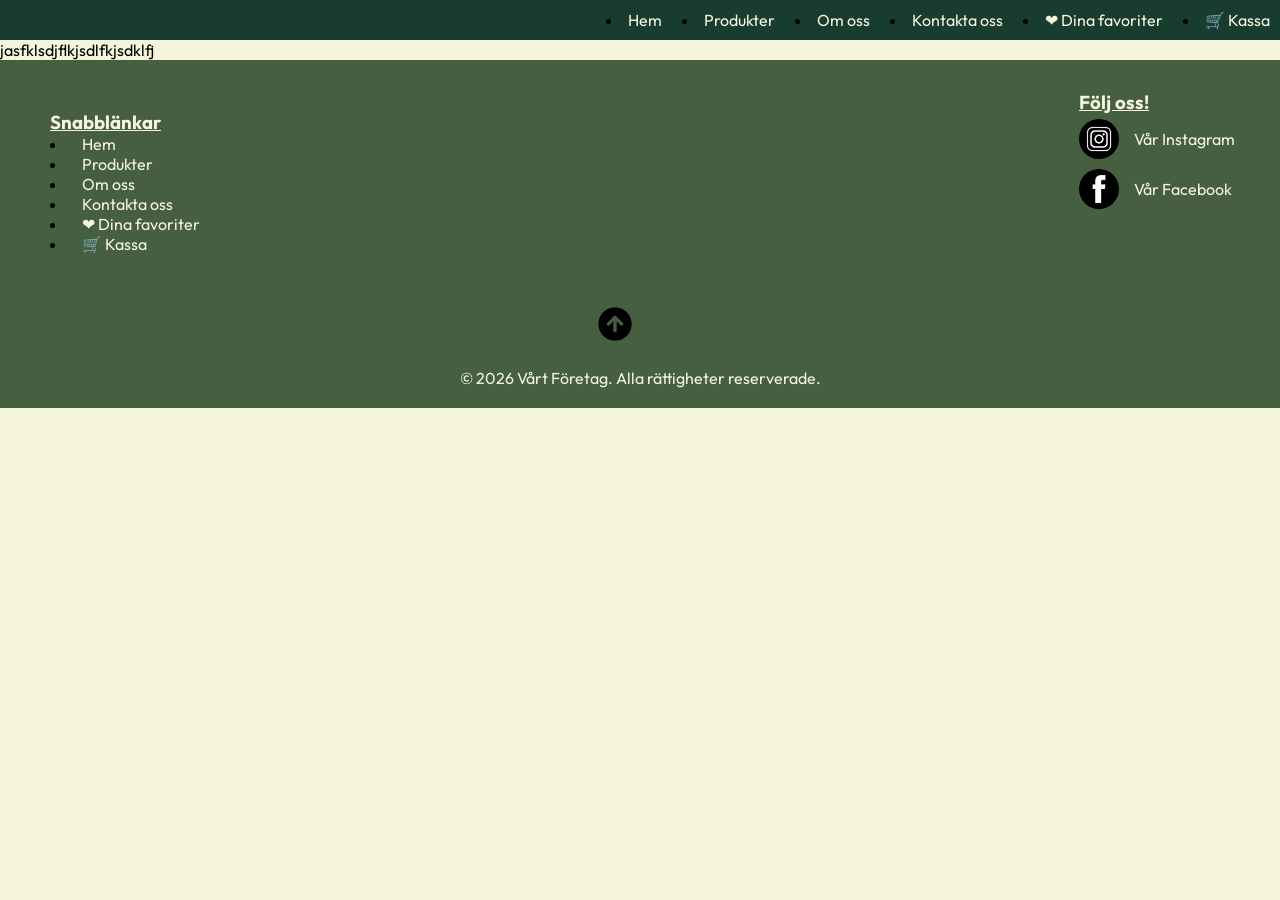
==== cart.html @ 0d328f8c "Merge branch 'catalog/fanny' of https://github.com/fannybackberg05-cpu/inlamning-ecom into catalog/f" ====
<!DOCTYPE html>
<html lang="sv">
<head>
    <meta charset="UTF-8">
    <meta name="viewport" content="width=device-width, initial-scale=1.0">
    <title>Document</title>
    <link rel="stylesheet" href="cart.css">
    <script src="cart.js" defer></script>
</head>
<body>
     <!-- NAVIGATION -->
    <header>
      <nav class="nav">
        <li><a href="index.html">Hem</a></li>
        <li><a href="catalog.html">Produkter</a></li>
        <li><a href="index.html#about">Om oss</a></li>
        <li><a href="index.html#contact">Kontakta oss</a></li>
        <li><a href="favo.html">❤︎ Dina favoriter</a></li>
        <li><a href="cart.html">🛒 Kassa</a></li>
      </nav>

       <!-- MOBILMENY -->
      <button class="mobil-menu" type="button" aria-label="Öppna menyn">
        <img src="Images/hamburger.png" alt="" />
      </button>
    </header>

    <h1>Kassa</h1>

    <p>jasfklsdjflkjsdlfkjsdklfj</p>



        <!-- FOOTER -->
    <footer class="footer" id="contact">
      <div class="social">
        <nav class="nav-bottom">
          <h3>Snabblänkar</h3>
          <li><a href="index.html">Hem</a></li>
          <li><a href="catalog.html">Produkter</a></li>
          <li><a href="index.html#about">Om oss</a></li>
          <li><a href="index.html#contact">Kontakta oss</a></li>
          <li><a href="favo.html">❤︎ Dina favoriter</a></li>
          <li><a href="cart.html">🛒 Kassa</a></li>
        </nav>

        <div class="social-media">
          <h3>Följ oss!</h3>
          <a href="https://www.instagram.com/" target="_blank">
            <img src="Images/instagram.png" alt="Instagram" />
            <span>Vår Instagram</span>
          </a>

          <a href="https://facebook.se/" target="_blank">
            <img src="Images/facebook.png" alt="Facebook" />
            <span>Vår Facebook</span>
          </a>
        </div>
      </div>
      <div class="arrow">
        <a href="index.html" class="pil">
          <img src="Images/up-arrow.png" alt="Tillbaka till toppen" />
        </a>
      </div>
      <p>&copy; 2026 Vårt Företag. Alla rättigheter reserverade.</p>
    </footer>
</body>
</html>
---- cart.css ----
@import url('https://fonts.googleapis.com/css2?family=Outfit:wght@100..900&family=Syne:wght@400..800&display=swap');
* {
  box-sizing: border-box;
  margin: 0;
  padding: 0;
}
html,body {
  margin: 0;
  background-color: beige;
  width: 100%;
  overflow-x: hidden;
  font-family: 'Outfit', sans-serif;
}
.mobil-menu {
  display: none;
}
.nav {
  position: absolute;
  background-color: #183d30;
  top: 0;
  width: 100%;
  display: flex;
  justify-content: right;
  gap: 20px;
  padding: 10px;
}
.nav a {
  text-decoration: none;
  color: beige;
}
footer {
  background-color: #455f40;
}
.footer p {
  color: beige;
  text-align: center;
  padding: 20px;
}

.social {
  display: flex;
  justify-content: space-between;
  align-items: flex-start;
  padding: 30px;
  gap: 20px;
}

.social-media {
  display: flex;
  flex-direction: column;
}

.social-media img {
  width: 40px;
  height: 40px;
  border-radius: 50px;
}

.arrow img {
  width: 40px;
  height: 40px;
}
.arrow {
  display: grid;
  justify-content: center;
  padding-right: 50px;
}
.nav-bottom {
  display: flex;
  flex-direction: column;
  padding: 20px;
}
.social-media a {
  display: flex;
  align-items: center;
  text-decoration: none;
}
.social-media span {
  color: beige;
  padding: 15px;
  
}

.nav-bottom a {
  color: beige;
  margin: 10px;
  text-decoration: none;
  cursor: pointer;
}
.social h3 {
  text-decoration: underline;
  color: beige;
}

@media (max-width: 600px) {

.nav {
    display: none;
    
  }
.nav.open {
    display: block;
  }
.mobil-menu {
  display: block;
  position: absolute;
  top: 10px;
  right: 10px;
  cursor: pointer;
}

.mobil-menu img {
  width: 30px;
  height: 30px;
}
 
}
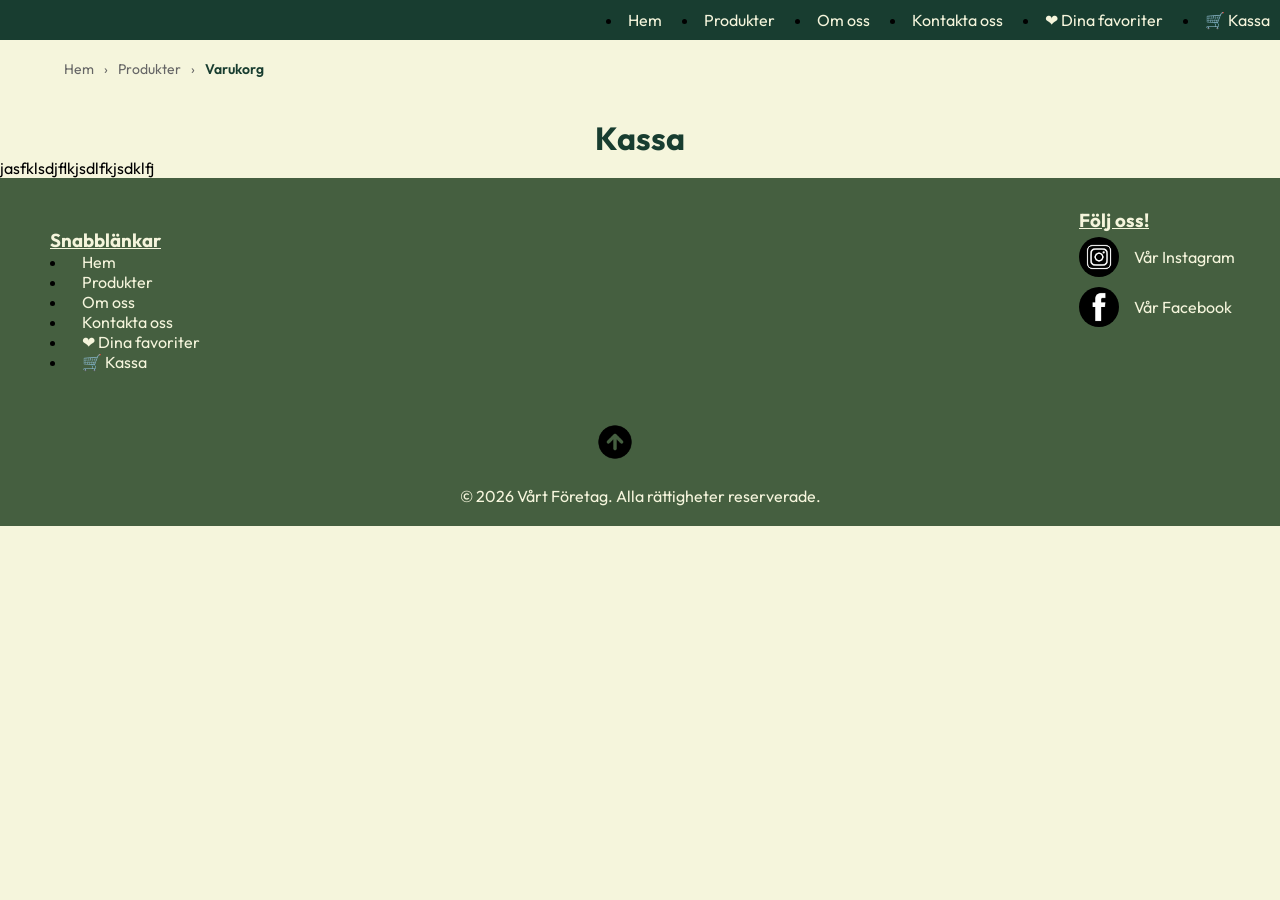
==== commit 5d0bec9f: "Merge branch 'main' into catalog/fanny" ====
--- a/cart.html
+++ b/cart.html
@@ -5,7 +5,7 @@
     <meta name="viewport" content="width=device-width, initial-scale=1.0">
     <title>Document</title>
     <link rel="stylesheet" href="cart.css">
-    <script src="cart.js" defer></script>
+    <script type="module" src="cart.js" defer></script> <!-- lagt till type module-->
 </head>
 <body>
      <!-- NAVIGATION -->
@@ -25,8 +25,18 @@
       </button>
     </header>
 
-    <h1>Kassa</h1>
-
+ 
+  
+    
+ <!-- breadcrumb -->
+  <nav class="breadcrumb" aria-label="Brödsmulenavigering">
+  <a href="index.html">Hem</a>
+  <span aria-hidden="true">›</span>
+  <a href="catalog.html">Produkter</a>
+  <span aria-hidden="true">›</span>
+  <span aria-current="page">Varukorg</span>
+</nav>
+<h1>Kassa</h1>
     <p>jasfklsdjflkjsdlfkjsdklfj</p>
 
 
--- a/cart.css
+++ b/cart.css
@@ -27,6 +27,36 @@
 .nav a {
   text-decoration: none;
   color: beige;
+}
+.breadcrumb {
+  display: flex;
+  align-items: center;
+  gap: 10px;
+  padding: 20px 5%;
+  font-size: 14px;
+  color: #666;
+  padding-top: 60px;
+}
+
+.breadcrumb a {
+  color: #666;
+  text-decoration: none;
+}
+
+.breadcrumb a:hover {
+  text-decoration: underline;
+  color: #183d30;
+}
+
+.breadcrumb [aria-current="page"] {
+  color: #183d30;
+  font-weight: 600;
+}
+h1 {
+  text-align: center;
+  margin-top: 20px;
+  font-size: 2rem;
+  color: #183d30;
 }
 footer {
   background-color: #455f40;
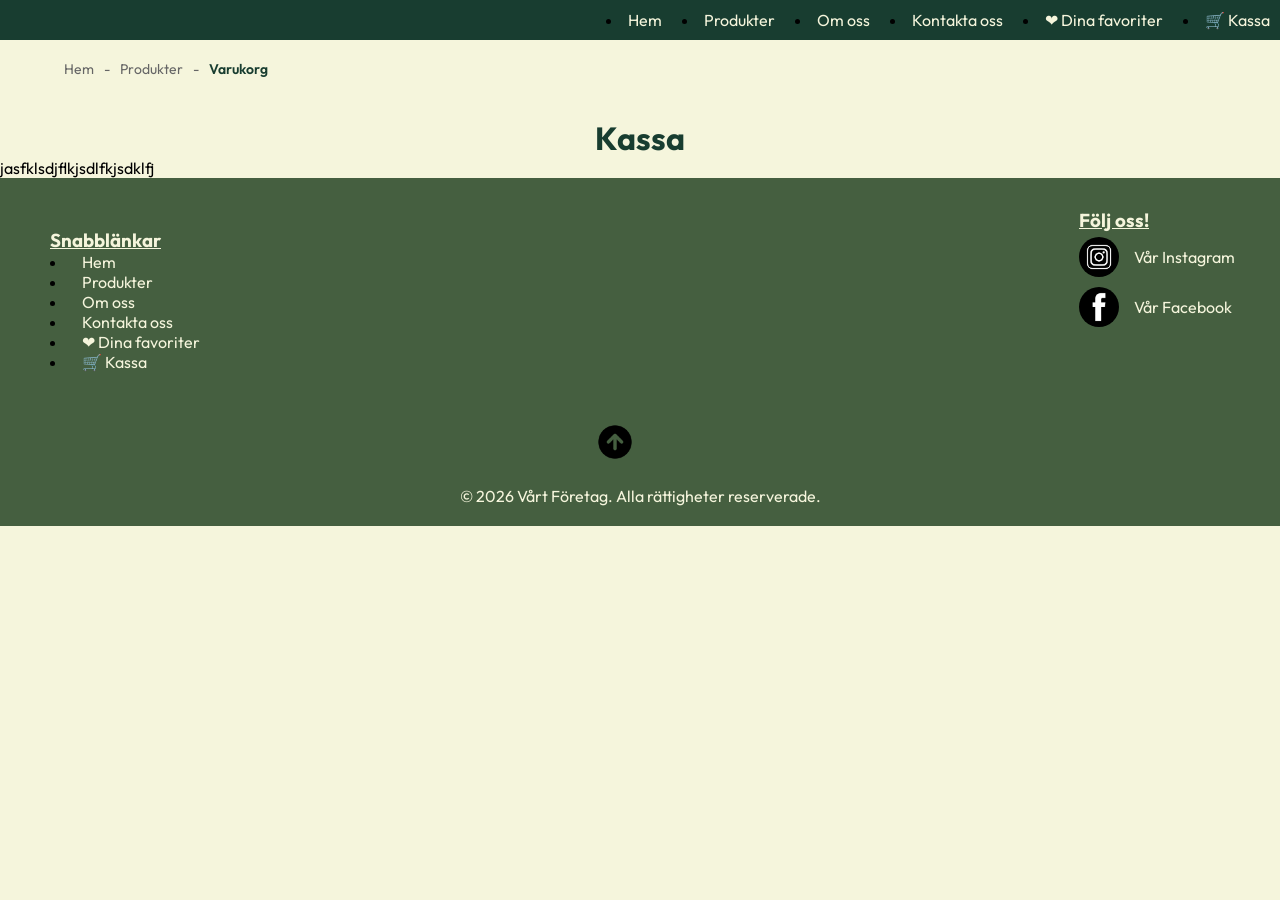
==== commit 244701d3: "Breadcrumbs" ====
--- a/cart.html
+++ b/cart.html
@@ -31,9 +31,9 @@
  <!-- breadcrumb -->
   <nav class="breadcrumb" aria-label="Brödsmulenavigering">
   <a href="index.html">Hem</a>
-  <span aria-hidden="true">›</span>
+  <span aria-hidden="true">-</span>
   <a href="catalog.html">Produkter</a>
-  <span aria-hidden="true">›</span>
+  <span aria-hidden="true">-</span>
   <span aria-current="page">Varukorg</span>
 </nav>
 <h1>Kassa</h1>
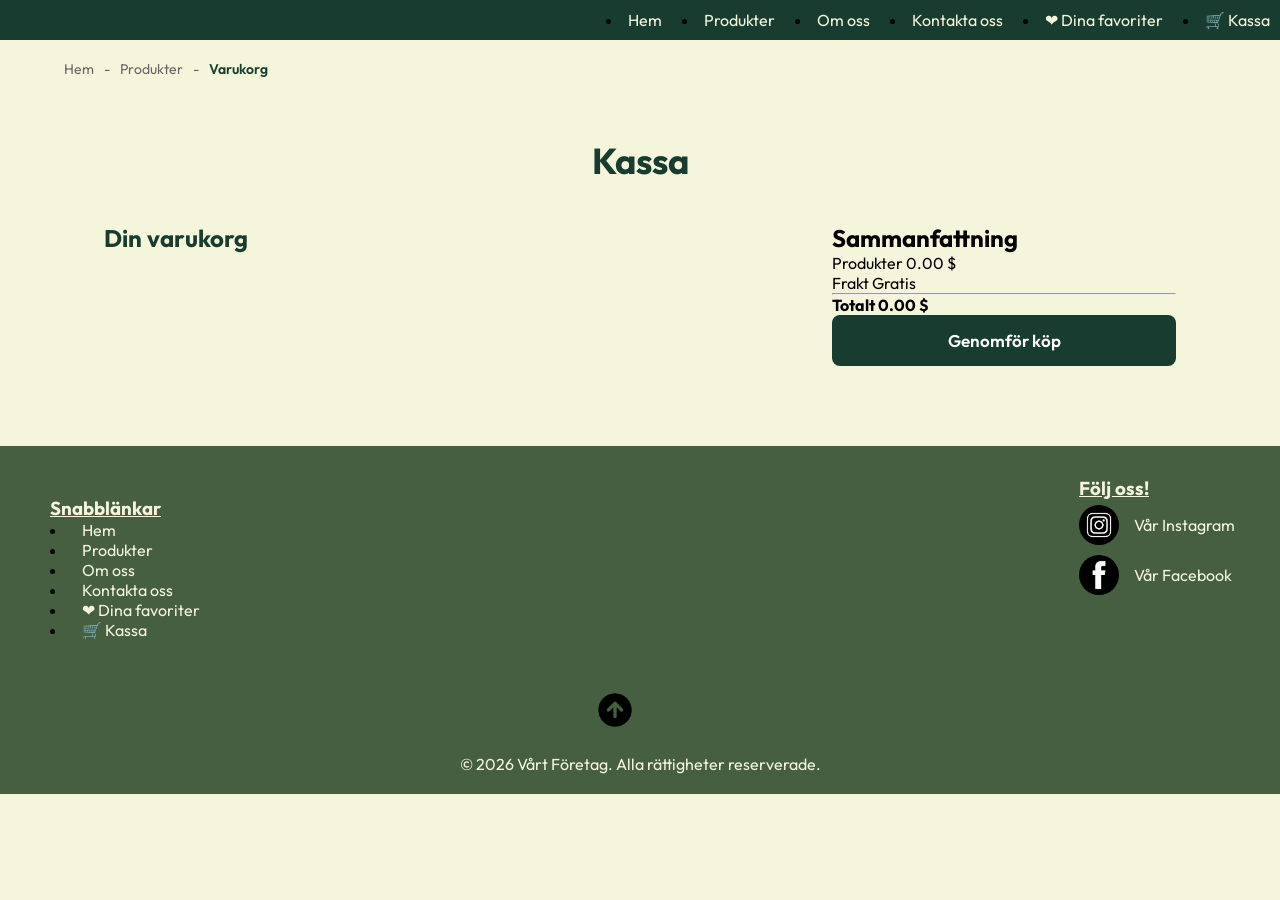
==== commit 974db916: "checkout sida" ====
--- a/cart.html
+++ b/cart.html
@@ -36,8 +36,49 @@
   <span aria-hidden="true">-</span>
   <span aria-current="page">Varukorg</span>
 </nav>
-<h1>Kassa</h1>
-    <p>jasfklsdjflkjsdlfkjsdklfj</p>
+
+<!-- Kassa -->
+<main class="checkout-page">
+  <h1>Kassa</h1>
+  <div class="checkout-container">
+
+    <!-- VARUKORG -->
+    <section class="cart-products">
+      <h2>Din varukorg</h2>
+      <div id="cart-items">
+        <!-- Produkterna ska visas här med JavaScript -->
+      </div>
+    </section>
+
+
+    <!-- SAMMANFATTNING -->
+    <aside class="cart-summary">
+      <h2>Sammanfattning</h2>
+
+      <div class="summary-row">
+        <span>Produkter</span>
+        <span id="subtotal">0.00 $</span>
+      </div>
+
+      <div class="summary-row">
+        <span>Frakt</span>
+        <span>Gratis</span>
+      </div>
+<!--  hr horisontell linje -->
+      <hr> 
+      <div class="summary-row">
+        <strong>Totalt</strong>
+        <strong id="cart-total">0.00 $</strong>
+      </div>
+
+      <button id="checkout-btn" type="button">
+        Genomför köp
+      </button>
+
+      <p id="checkout-message" role="status" aria-live="polite"></p>
+    </aside>
+  </div>
+</main>
 
 
 
--- a/cart.css
+++ b/cart.css
@@ -52,12 +52,46 @@
   color: #183d30;
   font-weight: 600;
 }
-h1 {
+.checkout-page {
+  max-width: 1200px;
+  margin: 0 auto;
+  padding: 40px 5% 80px;
+}
+.checkout-page h1 {
   text-align: center;
-  margin-top: 20px;
-  font-size: 2rem;
+  font-size: 36px;
   color: #183d30;
+  margin-bottom: 40px;
 }
+.checkout-container {
+  display: grid;
+  grid-template-columns: 2fr 1fr;
+  gap: 40px;
+  align-items: start;
+}
+.cart-products h2 {
+  color: #183d30;
+  font-size: 24px;
+  margin-bottom: 20px;
+}
+#checkout-btn {
+  width: 100%;
+  padding: 15px;
+  background-color: #183d30;
+  color: white;
+  border: none;
+  border-radius: 8px;
+  font-family: inherit;
+  font-size: 17px;
+  font-weight: 600;
+  cursor: pointer;
+  transition: background-color 0.3s;
+}
+#checkout-btn:hover {
+  background-color: #366b56;
+}
+
+
 footer {
   background-color: #455f40;
 }
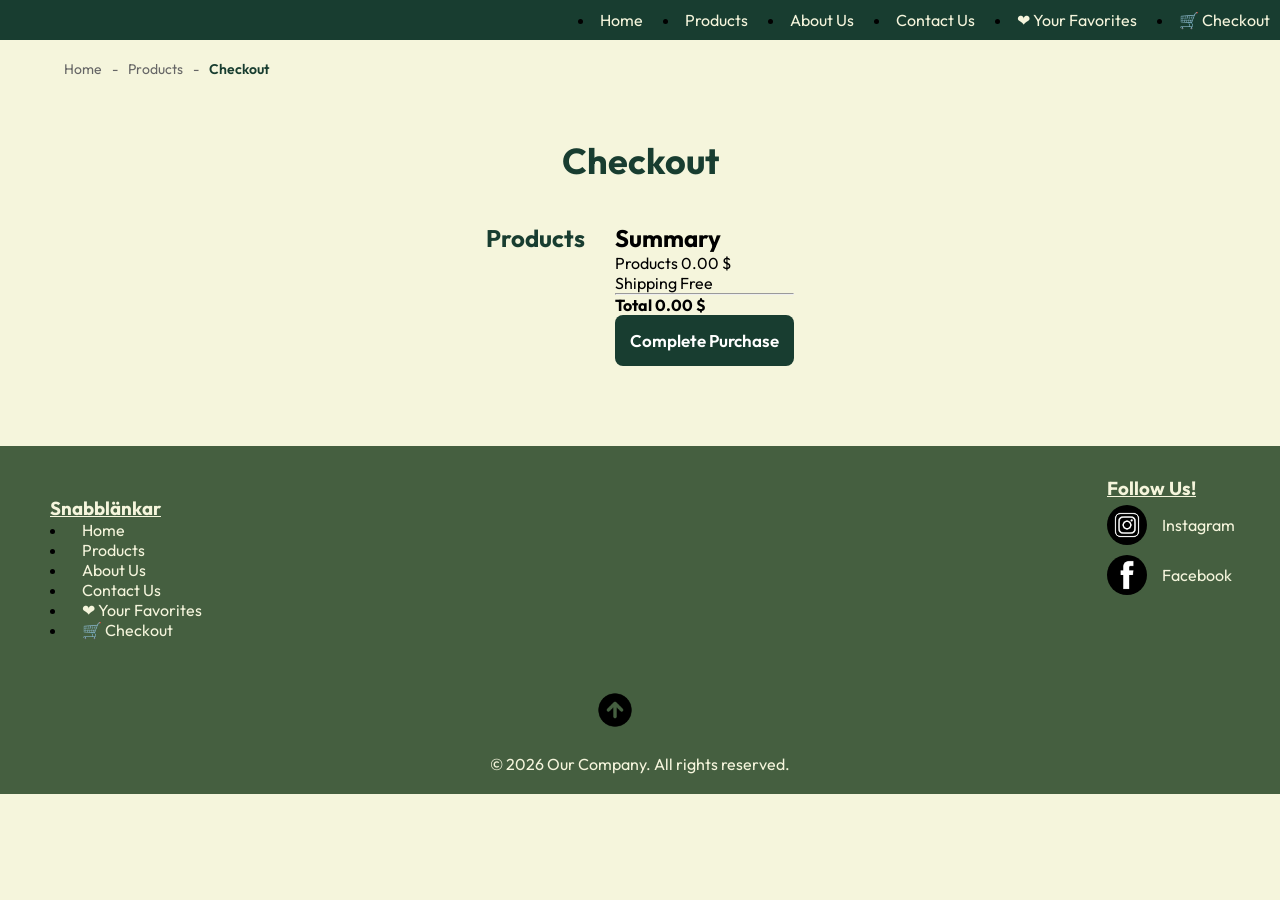
==== commit 482055e4: "design css html" ====
--- a/cart.html
+++ b/cart.html
@@ -1,119 +1,101 @@
-<!DOCTYPE html>
+<!doctype html>
 <html lang="sv">
-<head>
-    <meta charset="UTF-8">
-    <meta name="viewport" content="width=device-width, initial-scale=1.0">
+  <head>
+    <meta charset="UTF-8" />
+    <meta name="viewport" content="width=device-width, initial-scale=1.0" />
     <title>Document</title>
-    <link rel="stylesheet" href="cart.css">
+    <link rel="stylesheet" href="cart.css" />
     <script type="module" src="cart.js" defer></script> <!-- lagt till type module-->
-</head>
-<body>
-     <!-- NAVIGATION -->
+  </head>
+  <body>
     <header>
       <nav class="nav">
-        <li><a href="index.html">Hem</a></li>
-        <li><a href="catalog.html">Produkter</a></li>
-        <li><a href="index.html#about">Om oss</a></li>
-        <li><a href="index.html#contact">Kontakta oss</a></li>
-        <li><a href="favo.html">❤︎ Dina favoriter</a></li>
-        <li><a href="cart.html">🛒 Kassa</a></li>
+        <li><a href="index.html">Home</a></li>
+        <li><a href="catalog.html">Products</a></li>
+        <li><a href="index.html#about">About Us</a></li>
+        <li><a href="index.html#contact">Contact Us</a></li>
+        <li><a href="favo.html">❤︎ Your Favorites</a></li>
+        <li><a href="cart.html">🛒 Checkout</a></li>
       </nav>
 
-       <!-- MOBILMENY -->
-      <button class="mobil-menu" type="button" aria-label="Öppna menyn">
+      <button class="mobil-menu" type="button" aria-label="Open menu">
         <img src="Images/hamburger.png" alt="" />
       </button>
     </header>
 
- 
-  
-    
- <!-- breadcrumb -->
-  <nav class="breadcrumb" aria-label="Brödsmulenavigering">
-  <a href="index.html">Hem</a>
-  <span aria-hidden="true">-</span>
-  <a href="catalog.html">Produkter</a>
-  <span aria-hidden="true">-</span>
-  <span aria-current="page">Varukorg</span>
-</nav>
+    <nav class="breadcrumb" aria-label="Breadcrumb navigation">
+      <a href="index.html">Home</a>
+      <span aria-hidden="true">-</span>
+      <a href="catalog.html">Products</a>
+      <span aria-hidden="true">-</span>
+      <span aria-current="page">Checkout</span>
+    </nav>
 
-<!-- Kassa -->
-<main class="checkout-page">
-  <h1>Kassa</h1>
-  <div class="checkout-container">
+    <main class="checkout-page">
+      <h1>Checkout</h1>
+      <div class="checkout-container">
+        <section class="cart-products">
+          <h2>Products</h2>
+          <div id="cart-items"></div>
+        </section>
 
-    <!-- VARUKORG -->
-    <section class="cart-products">
-      <h2>Din varukorg</h2>
-      <div id="cart-items">
-        <!-- Produkterna ska visas här med JavaScript -->
+        <aside class="cart-summary">
+          <h2>Summary</h2>
+
+          <div class="summary-row">
+            <span>Products</span>
+            <span id="subtotal">0.00 $</span>
+          </div>
+
+          <div class="summary-row">
+            <span>Shipping</span>
+            <span>Free</span>
+          </div>
+          <!--  hr horisontell linje -->
+          <hr />
+          <div class="summary-row">
+            <strong>Total</strong>
+            <strong id="cart-total">0.00 $</strong>
+          </div>
+
+          <button id="checkout-btn" type="button">Complete Purchase</button>
+
+          <p id="checkout-message" role="status" aria-live="polite"></p>
+        </aside>
       </div>
-    </section>
+    </main>
 
-
-    <!-- SAMMANFATTNING -->
-    <aside class="cart-summary">
-      <h2>Sammanfattning</h2>
-
-      <div class="summary-row">
-        <span>Produkter</span>
-        <span id="subtotal">0.00 $</span>
-      </div>
-
-      <div class="summary-row">
-        <span>Frakt</span>
-        <span>Gratis</span>
-      </div>
-<!--  hr horisontell linje -->
-      <hr> 
-      <div class="summary-row">
-        <strong>Totalt</strong>
-        <strong id="cart-total">0.00 $</strong>
-      </div>
-
-      <button id="checkout-btn" type="button">
-        Genomför köp
-      </button>
-
-      <p id="checkout-message" role="status" aria-live="polite"></p>
-    </aside>
-  </div>
-</main>
-
-
-
-        <!-- FOOTER -->
     <footer class="footer" id="contact">
       <div class="social">
         <nav class="nav-bottom">
           <h3>Snabblänkar</h3>
-          <li><a href="index.html">Hem</a></li>
-          <li><a href="catalog.html">Produkter</a></li>
-          <li><a href="index.html#about">Om oss</a></li>
-          <li><a href="index.html#contact">Kontakta oss</a></li>
-          <li><a href="favo.html">❤︎ Dina favoriter</a></li>
-          <li><a href="cart.html">🛒 Kassa</a></li>
+          <li><a href="index.html">Home</a></li>
+          <li><a href="catalog.html">Products</a></li>
+          <li><a href="index.html#about">About Us</a></li>
+          <li><a href="index.html#contact">Contact Us</a></li>
+          <li><a href="favo.html">❤︎ Your Favorites</a></li>
+          <li><a href="cart.html">🛒 Checkout</a></li>
         </nav>
 
         <div class="social-media">
-          <h3>Följ oss!</h3>
+          <h3>Follow Us!</h3>
           <a href="https://www.instagram.com/" target="_blank">
             <img src="Images/instagram.png" alt="Instagram" />
-            <span>Vår Instagram</span>
+            <span>Instagram</span>
           </a>
 
           <a href="https://facebook.se/" target="_blank">
             <img src="Images/facebook.png" alt="Facebook" />
-            <span>Vår Facebook</span>
+            <span>Facebook</span>
           </a>
         </div>
       </div>
       <div class="arrow">
-        <a href="index.html" class="pil">
-          <img src="Images/up-arrow.png" alt="Tillbaka till toppen" />
+        <a href="cart.html" class="pil">
+          <img src="Images/up-arrow.png" alt="Back to top" />
         </a>
       </div>
-      <p>&copy; 2026 Vårt Företag. Alla rättigheter reserverade.</p>
+      <p>&copy; 2026 Our Company. All rights reserved.</p>
     </footer>
-</body>
-</html>+  </body>
+</html>
--- a/cart.css
+++ b/cart.css
@@ -64,10 +64,11 @@
   margin-bottom: 40px;
 }
 .checkout-container {
-  display: grid;
-  grid-template-columns: 2fr 1fr;
-  gap: 40px;
-  align-items: start;
+  display: flex;
+  flex-wrap: wrap;
+  justify-content: center;
+  gap: 30px;
+  margin-top: 30px;
 }
 .cart-products h2 {
   color: #183d30;
@@ -90,7 +91,43 @@
 #checkout-btn:hover {
   background-color: #366b56;
 }
-
+.cart-item {
+  display: flex;
+  align-items: center;
+  gap: 15px;
+  background-color: white;
+  padding: 12px;
+  margin-bottom: 15px;
+  border-radius: 10px;
+}
+.cart-product-image {
+  width: 80px;
+  height: 80px;
+  object-fit: contain;
+  flex-shrink: 0;
+}
+.quantity-controls button {
+  width: 30px;
+  height: 30px;
+  background-color: #183d30;
+  color: white;
+  border: none;
+  border-radius: 5px;
+  font-size: 18px;
+  cursor: pointer;
+  
+}
+.quantity {
+  font-size: 16px;
+  font-weight: 600;
+  min-width: 20px;
+  text-align: center;
+}
+.quantity-controls {
+  display: flex;
+  align-items: center;
+  gap: 15px;
+}
 
 footer {
   background-color: #455f40;
@@ -142,9 +179,7 @@
 .social-media span {
   color: beige;
   padding: 15px;
-  
-}
-
+}
 .nav-bottom a {
   color: beige;
   margin: 10px;
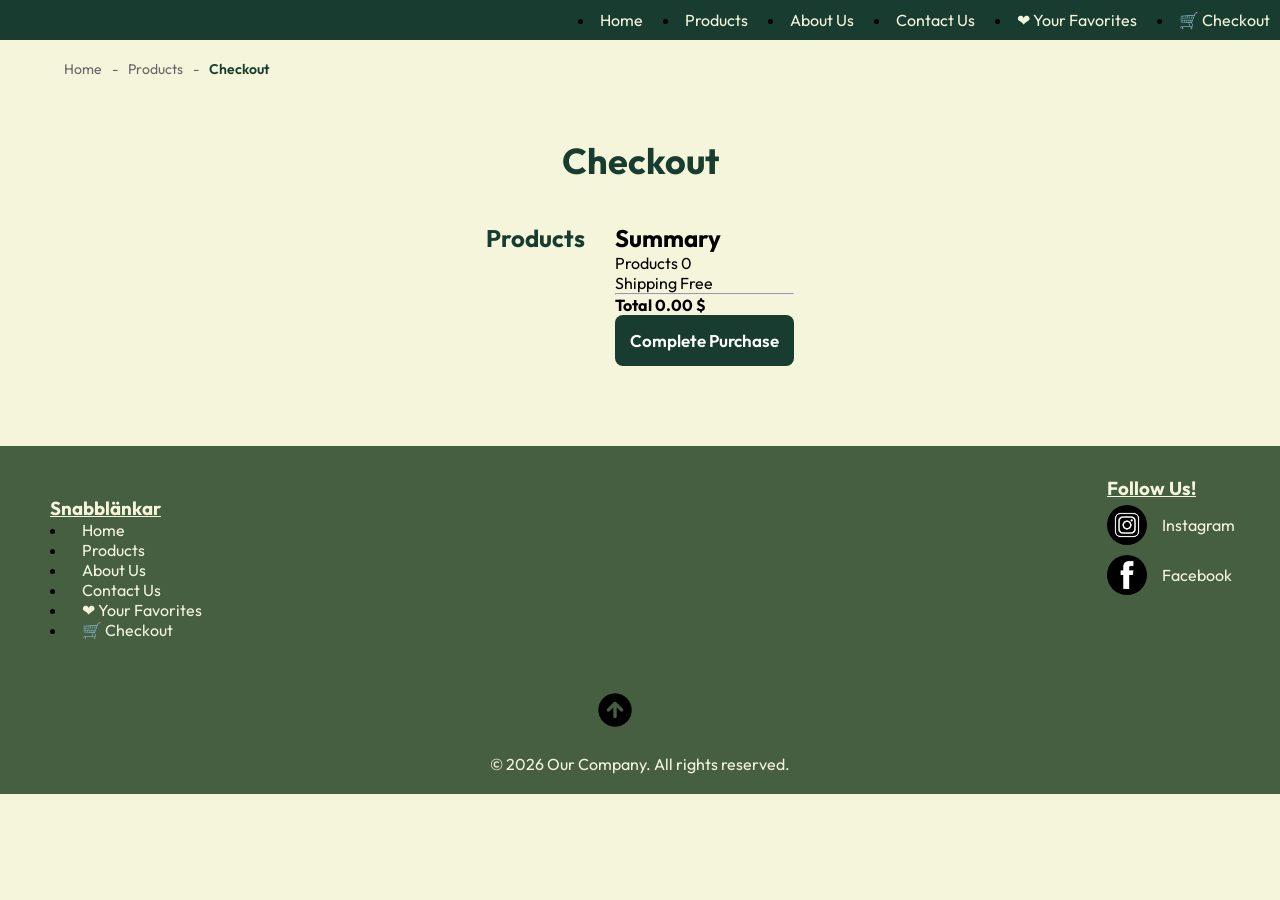
==== commit 77122f3f: "kassafunktion" ====
--- a/cart.html
+++ b/cart.html
@@ -41,11 +41,11 @@
 
         <aside class="cart-summary">
           <h2>Summary</h2>
-
+<!-- ändrar till antal -->
           <div class="summary-row">
-            <span>Products</span>
-            <span id="subtotal">0.00 $</span>
-          </div>
+  <span>Products</span>
+  <span id="cart-count">0</span>
+</div>
 
           <div class="summary-row">
             <span>Shipping</span>
--- a/cart.css
+++ b/cart.css
@@ -189,6 +189,35 @@
 .social h3 {
   text-decoration: underline;
   color: beige;
+}
+/*css för ta-bort kanppen(soptunnan)*/
+.cart-product-info {
+  flex: 1; 
+  /* Gör att infodelen tar upp utrymmet i mitten
+   och trycker ut soptunnan till höger */
+}
+
+.remove-item-btn {
+  background: transparent;
+  border: none;
+  color: #888;
+  cursor: pointer;
+  padding: 8px;
+  border-radius: 8px;
+  display: flex;
+  align-items: center;
+  justify-content: center;
+  transition: color 0.2s ease, background-color 0.2s ease, transform 0.15s ease;
+}
+
+.remove-item-btn:hover {
+  color: #c0392b;
+  background-color: #fdf0ed;
+  transform: scale(1.08);
+}
+
+.remove-item-btn:active {
+  transform: scale(0.95);
 }
 
 @media (max-width: 600px) {
